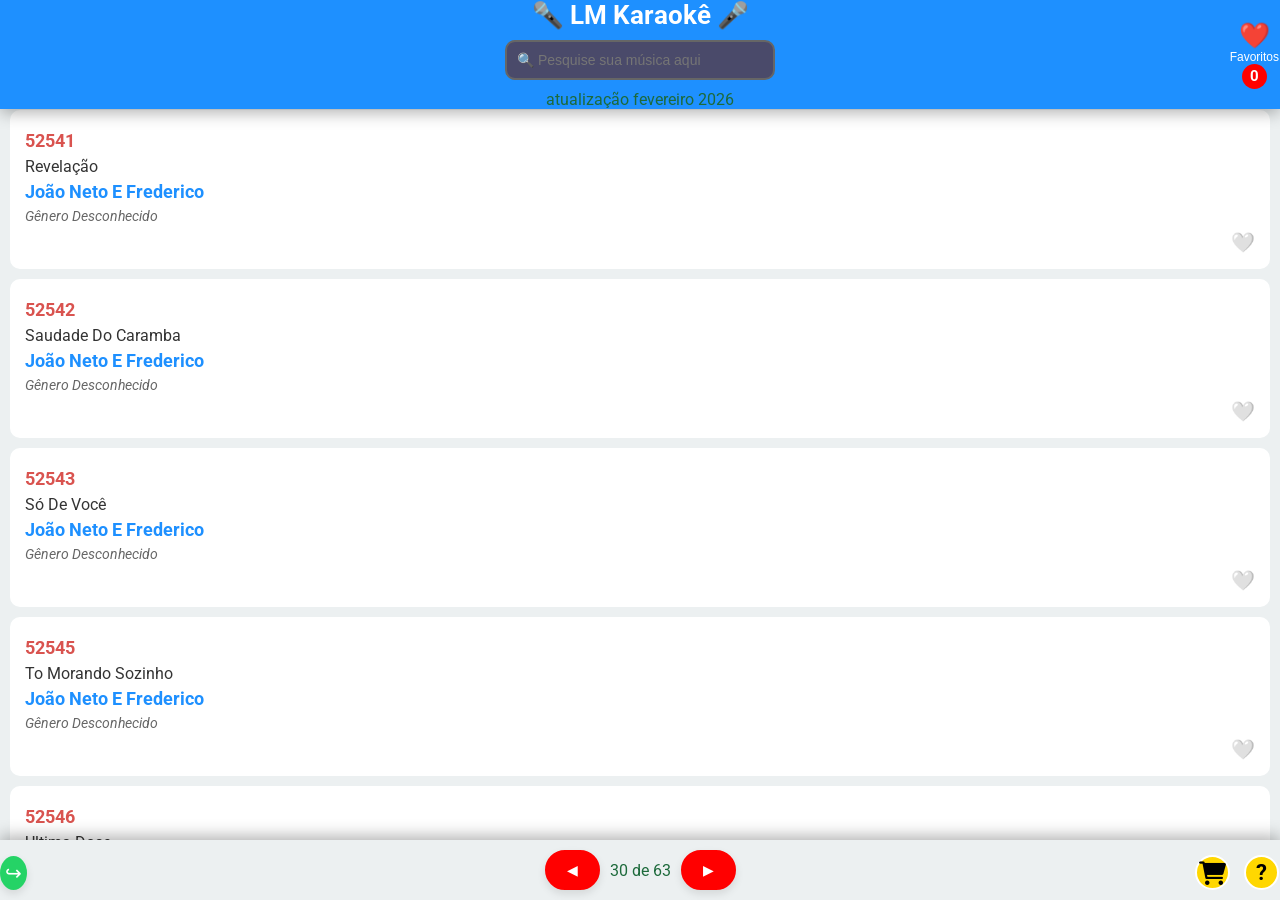
==== index.html @ 736dfe6b "Atualizando index.html" ====
<!DOCTYPE html>
<html lang="pt-BR">
<head>
    <meta charset="UTF-8">
    <meta name="viewport" content="width=device-width, initial-scale=1.0, maximum-scale=1.0, user-scalable=no">
    <meta property="og:title" content="Catálogo LM Karaokê">
    <meta property="og:description" content="Explore nosso catálogo completo de músicas para karaokê e divirta-se cantando!">
    <meta property="og:image" content="https://i.postimg.cc/RFkVsz7M/icon-192x192.png">
    <meta property="og:url" content="https://ecdiversoes.github.io/catalogo_lm/">
    <title>Catálogo LM Karaokê</title>
    <meta name="theme-color" content="#1E90FF">
    <link rel="manifest" href="manifest.json">
    <link rel="stylesheet" href="https://cdnjs.cloudflare.com/ajax/libs/font-awesome/6.0.0/css/all.min.css">
    <link rel="apple-touch-icon" href="icon-192x192.png">
    <link rel="apple-touch-icon" href="icon-310x310.png">
    <link rel="icon" href="./favicon.ico" type="image/x-icon">
    <link rel="stylesheet" href="styles.css">
    <link href="https://fonts.googleapis.com/css2?family=Roboto:wght@400;500;700&display=swap" rel="stylesheet">
    <link rel="stylesheet" href="https://cdnjs.cloudflare.com/ajax/libs/font-awesome/6.0.0-beta3/css/all.min.css">
</head>
<body>

    <button class="share-button" onclick="compartilharWhatsApp()">
        &#x21AA;
        <span class="fallback-text"></span>
    </button>
    <div class="cabecalho-fixo">
        <h1>
            <span style="display: inline-block; transform: scaleX(-1);">🎤</span> 
            LM Karaokê	
            <span style="display: inline-block; transform: scaleX(1);">🎤</span>  
        </h1>
        <input type="search" id="pesquisa" placeholder="🔍 Pesquise sua música aqui">
        <!-- Frase adicionada aqui -->
        <div class="atualizacao-info">atualização fevereiro 2026</div>
        <div id="resultado-pesquisa" class="resultado-pesquisa"></div>
        <div id="aviso"></div>
        <a href="favoritos.html" class="favoritos-link">
            <span class="heart">❤️</span>
            <span class="text">Favoritos</span>
            <span class="counter">0</span>
        </a>
        <a href="vendas.html" class="vendas-button">
            <i class="fas fa-shopping-cart"></i>
        </a>
        <a href="nova_tela.html" class="help-button">?</a>
        <div class="controles-paginacao">
            <button id="anterior">&#9664;</button>
            <span id="info-paginacao"> 1 de 1</span>
            <button id="proximo">&#9654;</button>
        </div>
    </div>
    <div class="conteudo-rolavel">
        <div id="catalogo" class="lista-simples"></div>
    </div>
    <script src="script.js"></script>
</body>
</html>
---- styles.css ----
/* Reset básico */
* {
    margin: 0;
    padding: 0;
    box-sizing: border-box;
}

body {
    font-family: 'Roboto', sans-serif;
    background-color: #ECF0F1;
    color: #1D6A3B;
    overflow-x: hidden;
}

/* Cabeçalho Fixo */
.cabecalho-fixo-favoritos {
    position: fixed;
    top: 0;
    left: 0;
    width: 100%;
    background-color: #1E90FF;
    z-index: 1500;
    padding: 0px;
    box-shadow: 0 4px 15px rgba(0, 0, 0, 0.3);
    text-align: center;
}

/* Área Rolável de Músicas pagina favoritos */
.conteudo-rolavel-favoritos {
    position: fixed;
    top: 30px;
    bottom: 0px;
    left: 0;
    right: 0;
    width: 100%;
    margin: 0;
    overflow-y: auto;
    padding: 10px;
}

/* Cabeçalho Fixo */
.cabecalho-fixo {
    position: fixed;
    top: 0;
    left: 0;
    width: 100%;
    background-color: #1E90FF;
    z-index: 1000;
    padding: 0px;
    box-shadow: 0 4px 15px rgba(0, 0, 0, 0.3);
    text-align: center;
}

h1 {
    color: #FFFFFF;
    font-size: 1.6rem;
    margin-bottom: 10px;
}

/* Campo de pesquisa */
#pesquisa {
    width: 90%;
    max-width: 270px;
    padding: 10px;
    font-size: 14px;
    border: 2px solid #666;
    border-radius: 10px;
    background-color: #4a4a6a;
    color: #FFFFFF;
    margin-bottom: 10px;
    transition: all 0.3s ease;
}

#pesquisa:focus {
    border-color: black;
    box-shadow: 0 0 10px rgba(255, 111, 97, 0.8);
    outline: none;
}

/* Estilo para o resultado da pesquisa */
.resultado-pesquisa {
    font-size: 14px;
    color: #FFFFFF;
    margin-top: 5px;
    text-align: center;
    display: none; /* Inicialmente oculto */
}

/* Área Rolável de Músicas */
.conteudo-rolavel {
    position: fixed;
    top: 100px;
    bottom: 0px;
    left: 0;
    right: 0;
    width: 100%;
    margin: 0;
    overflow-y: auto;
    padding: 0px;
}

/* Barra de rolagem personalizada */
.conteudo-rolavel::-webkit-scrollbar {
    width: 8px;
}

.conteudo-rolavel::-webkit-scrollbar-thumb {
    background-color: #1E90FF;
    border-radius: 10px;
}

/* Lista */
.lista-simples {
    display: flex;
    flex-direction: column;
    gap: 10px;
    padding: 10px;
    width: 100%;
    margin: 0;
}

/* Lista   /*  separação das musicas  */
.lista-simples-favoritos {
    display: flex;
    flex-direction: column;
    gap: 10px;
    padding: 10px;
    width: 100%;
    margin: 0;
}

/* Estilo para os itens da lista */
.item-lista {
    display: flex;
    flex-direction: column;
    justify-content: flex-start; /* Alinha o conteúdo verticalmente */
    padding: 15px;
    background-color: #FFFFFF;
    border-radius: 10px;
    transition: transform 0.2s ease-in-out, box-shadow 0.2s ease-in-out;
    cursor: pointer;
    min-height: 80px;
    overflow: hidden;
    text-overflow: ellipsis;
    text-align: left; /* Alinha o conteúdo à esquerda */
}

/* Alinhamento dos números, cantores e músicas à esquerda */
.numero, .cantor, .musica, .genero {
    display: block; /* Garante que ocupem o espaço da linha */
    text-align: left; /* Alinha o texto à esquerda */
    margin: 6px 0; /* Espaçamento entre as linhas */
}

.numero {
    color: #d9534f;
    font-weight: bold;
    font-size: 1.1rem;
}

.cantor {
    color: #1E90FF;
    font-weight: bold;
    font-size: 1.1rem;
}

.musica {
    color: #333333;
    font-size: 1rem;
    text-align: left; /* Garante que a música fique alinhada à esquerda */
}

.genero {
    color: #666;
    font-size: 0.9rem;
    font-style: italic;
    margin-top: 6px;
}

/* Controles de Paginação Fixos */
.controles-paginacao {
    position: fixed;
    bottom: 0px;
    left: 0;
    width: 100%;
    display: flex;
    justify-content: center;
    gap: 10px;
    padding: 10px;
    background-color: #ECF0F1;
    box-shadow: 0 -4px 15px rgba(0, 0, 0, 0.3);
    z-index: 999;
}

.controles-paginacao button {
    padding: 10px 20px;
    border: 2px solid #FF0000;
    border-radius: 25px;
    background-color: #FF0000;
    color: #FFFFFF;
    cursor: pointer;
    transition: all 0.3s ease;
    font-size: 14px;
    box-shadow: 0 4px 8px rgba(0, 0, 0, 0.1);
}

.controles-paginacao button:disabled {
    border-color: #FF0000;
    color: #FF0000;
    cursor: not-allowed;
}

.controles-paginacao button:hover:not(:disabled) {
    background-color: #D70000;
    color: white;
    transform: scale(1.05);
    box-shadow: 0 6px 12px rgba(0, 0, 0, 0.2);
}

/* Ajustes para telas muito pequenas */
@media (max-width: 480px) {
    h1 {
        font-size: 1.5rem;
    }

    .conteudo-rolavel {
        top: 110px;
        bottom: 90px;
    }

    .lista-simples {
        grid-template-columns: repeat(auto-fit, minmax(120px, 1fr));
    }

    .item-lista {
        padding: 10px;
    }

    .controles-paginacao {
        bottom: 50px;
        padding: 8px;
    }

    .controles-paginacao button {
        padding: 8px 16px;
        font-size: 12px;
    }
}

/* Botão de Ajuda dentro da área de controles de paginação */
.controles-paginacao {
    position: fixed;
    bottom: 0px;
    left: 0;
    width: 100%;
    display: flex;
    justify-content: center;
    gap: 10px;
    padding: 10px;
    background-color: #ECF0F1;
    box-shadow: 0 -4px 15px rgba(0, 0, 0, 0.3);
    z-index: 999;
    align-items: center; /* Alinha os elementos centralizados */
}

/* Botão de Ajuda */
.help-button {
    position: fixed; /* Mantém o botão fixo na tela */
    right: 1px; /* Distância da borda esquerda */
    bottom: 10px; /* Distância da parte inferior */
    width: 35px;
    height: 35px;
    background-color: #FFD700; /* Azul chamativo */
    border: 2px solid white;
    border-radius: 50%;
    color: black;
    font-size: 22px;
    font-weight: bold;
    display: flex;
    justify-content: center;
    align-items: center;
    cursor: pointer;
    z-index: 1001; /* Mantém acima dos outros elementos */
    text-decoration: none;
    transition: 0.3s ease-in-out;
}

.help-button:hover {
    background-color: #0077CC; /* Azul mais escuro ao passar o mouse */
    transform: scale(1.1);
}

/* Botão de Vendas Fixo */
.vendas-button {
    position: fixed; /* Mantém o botão fixo na tela */
    right: 50px; /* Distância da borda direita */
    bottom: 10px; /* Distância da parte inferior */
    width: 35px; /* Tamanho do botão */
    height: 35px;
    background-color: #FFD700; /* Amarelo dourado */
    border: 2px solid white;
    border-radius: 50%; /* Botão redondo */
    color: black;
    font-size: 22px;
    font-weight: bold;
    display: flex;
    justify-content: center;
    align-items: center;
    cursor: pointer;
    z-index: 1001; /* Mantém acima dos outros elementos */
    text-decoration: none;
    transition: 0.3s ease-in-out;
}

/* Efeito hover */
.vendas-button:hover {
    background-color: #0077CC; /* Azul mais escuro ao passar o mouse */
    transform: scale(1.1); /* Aumenta o botão levemente */
}

/* Ícone dentro do botão */
.vendas-button i {
    font-size: 24px; /* Tamanho do ícone */
}

/* Botão de Voltar */
.back-button {
    position: fixed;
    bottom: 10px;
    left: 10px;
    padding: 10px 20px;
    background-color: #1E90FF;
    color: white;
    border-radius: 25px;
    text-decoration: none;
    font-size: 14px;
    transition: background-color 0.3s ease;
}

.back-button:hover {
    background-color: #0077CC;
}

/* Botão de Favorito das músicas pagina favoritos */
.favorito-btn {
    background: none;
    border: none;
    cursor: pointer;
    font-size: 1.5rem;
    margin-left: auto; /* Empurra o botão para a direita */
    padding: 0;
    transition: transform 0.2s ease-in-out;
}

.favorito-btn:hover {
    transform: scale(1.1); /* Efeito de aumento ao passar o mouse */
}  

.favoritos-link {
    position: absolute;
    top: 50%;
    right: 1px; /* Distância da borda direita */
    transform: translateY(-50%);
    display: flex;
    flex-direction: column;
    align-items: center;
    text-decoration: none;
}

/* Estilo do botão coração */
.favoritos-link .heart {
    font-size: 25px; /* Tamanho do coração */
    color: red; /* Cor do coração */
}

.favoritos-link .text {
    font-size: 12px;
    color: white;
    font-family: Arial, sans-serif;
    margin-top: 0px;
}

/* Estilo do contador */
.favoritos-link .counter {
    font-size: 15px; /* Tamanho do contador */
    color: white; /* Cor do texto do contador */
    background-color: red; /* Fundo vermelho */
    border-radius: 50%; /* Formato circular */
    width: 25px; /* Largura do contador */
    height: 25px; /* Altura do contador */
    display: flex;
    align-items: center;
    justify-content: center;
    text-align: center;
    font-weight: bold; /* Negrito para destacar o número */
}

#mensagem-favoritos {
    text-align: center; /* Centraliza o texto */
    font-size: 25px; /* Tamanho da fonte */
    color: #ff0000; /* Cor do texto */
    margin-top: 20px; /* Espaçamento superior */
    font-weight: bold; /* Negrito */
    position: absolute; /* Posicionamento livre */
    top: 50%; /* Centraliza verticalmente */
    left: 50%; /* Centraliza horizontalmente */
    transform: translate(-50%, -50%); /* Ajuste fino para centralização */
    padding: 0px; /* Espaçamento interno */
    border-radius: 5px; /* Bordas arredondadas */
    width: 80%; /* Largura ajustável */
    max-width: 800px; /* Largura máxima */
    box-shadow: none; /* Remove a sombra */
    background: none; /* Remove o fundo completamente */
}

.share-button {
    position: fixed;  /* Fixa o botão na tela */
    bottom: 10px;     /* Distância do fundo da tela */
    left: 0px;       /* Distância da borda esquerda */
    background-color: #25d366; /* Cor do WhatsApp */
    color: white;     /* Cor do ícone */
    border: none;
    padding: 5px;
    border-radius: 50%;  /* Deixa o botão arredondado */
    cursor: pointer;
    font-size: 20px;    /* Tamanho do ícone */
    display: flex;
    justify-content: center;
    align-items: center;
    z-index: 9999;    /* Garante que o botão fique acima de outros elementos */
    box-shadow: 0 4px 8px rgba(0, 0, 0, 0.1);  /* Sombras para dar destaque */
    transition: transform 0.3s ease, background-color 0.3s ease;
}

.share-button:hover {
    background-color: #128C7E; /* Cor quando o mouse passa por cima */
    transform: scale(1.1);  /* Dá um efeito de aumento no botão ao passar o mouse */
}

/* Estilo para o coração ativo (favoritado) */
.coracao.favorito-ativo {
    color: #FF4500; /* Vermelho claro (cor ajustável conforme preferência) */
    font-size: 1.5rem; /* Tamanho do ícone */
}

/* Estilo para o coração inativo (não favoritado) */
.coracao.favorito-inativo {
    color: #ccc; /* Cinza claro para indicar estado inativo */
    font-size: 1.5rem; /* Tamanho do ícone */
}

/* Botão de Favorito das músicas pagina index */
.botoes-item {
    margin-left: auto; /* Isso move os botões para a direita */
    display: flex;
    align-items: center;
    gap: 10px; /* Espaçamento entre os botões, se houver mais de um */
}

.favorito-btn {
    cursor: pointer;
    font-size: 1.2em; /* Ajuste o tamanho do ícone conforme necessário */
}
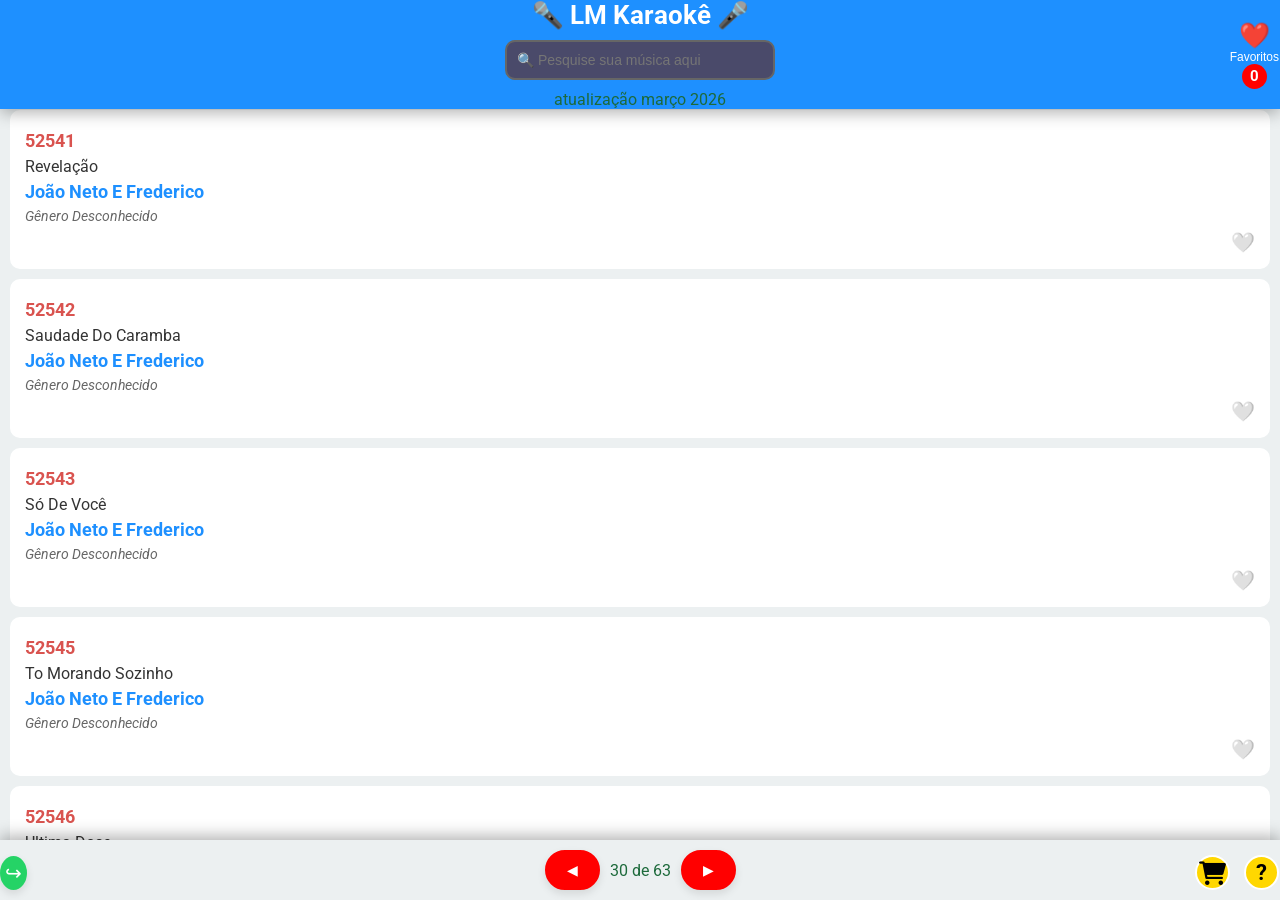
==== commit 2916d829: "Atualizando index.html" ====
--- a/index.html
+++ b/index.html
@@ -32,7 +32,7 @@
         </h1>
         <input type="search" id="pesquisa" placeholder="🔍 Pesquise sua música aqui">
         <!-- Frase adicionada aqui -->
-        <div class="atualizacao-info">atualização fevereiro 2026</div>
+        <div class="atualizacao-info">atualização março 2026</div>
         <div id="resultado-pesquisa" class="resultado-pesquisa"></div>
         <div id="aviso"></div>
         <a href="favoritos.html" class="favoritos-link">
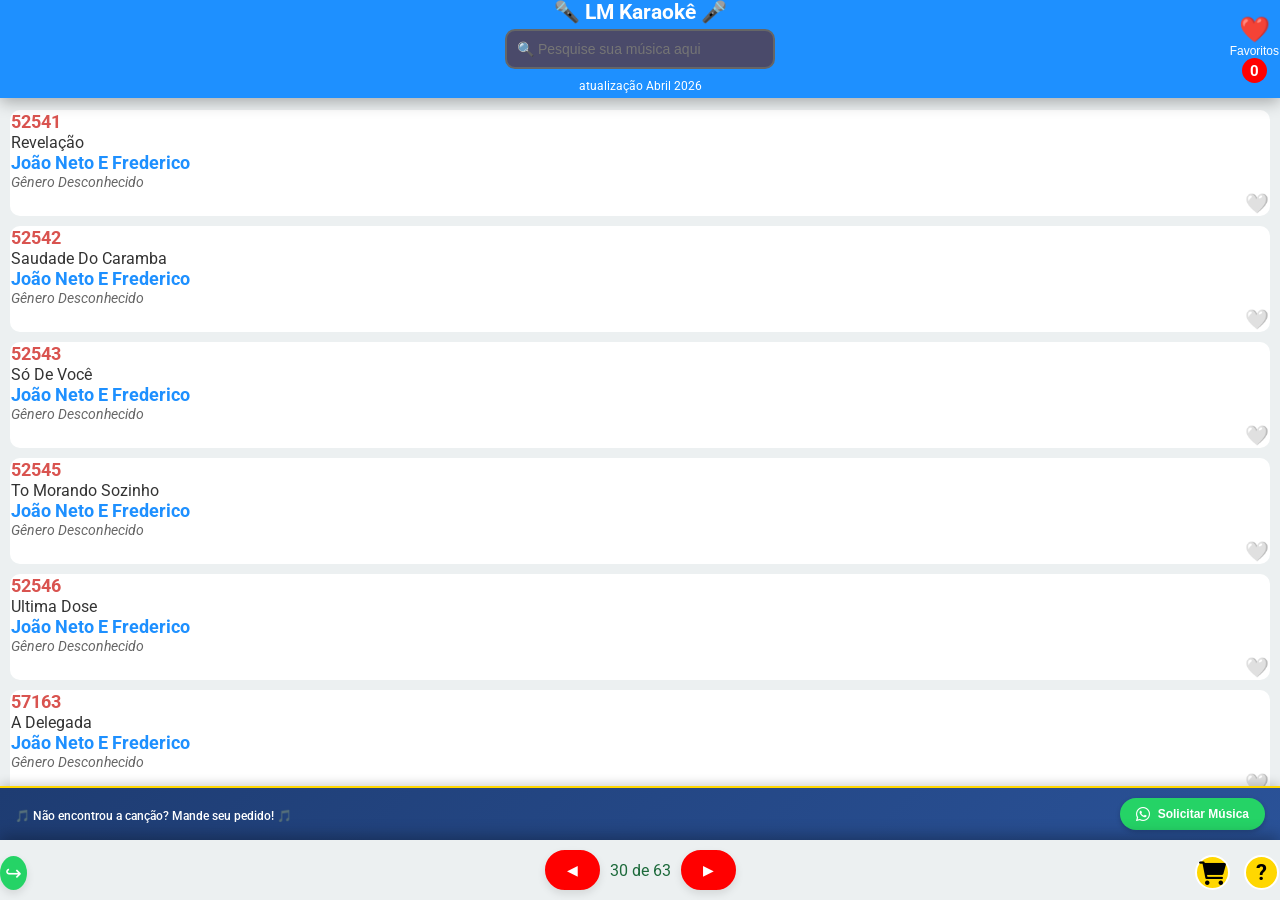
==== commit 298578b0: "Atualizando index.html" ====
--- a/index.html
+++ b/index.html
@@ -20,6 +20,15 @@
 </head>
 <body>
 
+    <div class="rodape">
+    <div class="rodape-mensagem">
+        <span>🎵 Não encontrou a canção? Mande seu pedido! 🎵</span>
+    </div>
+    <button class="botao-pedido" onclick="enviarPedidoWhatsApp()">
+        <i class="fab fa-whatsapp"></i> Solicitar Música
+    </button>
+</div>
+
     <button class="share-button" onclick="compartilharWhatsApp()">
         &#x21AA;
         <span class="fallback-text"></span>
@@ -32,7 +41,7 @@
         </h1>
         <input type="search" id="pesquisa" placeholder="🔍 Pesquise sua música aqui">
         <!-- Frase adicionada aqui -->
-        <div class="atualizacao-info">atualização março 2026</div>
+        <div class="atualizacao-info">atualização Abril 2026</div>
         <div id="resultado-pesquisa" class="resultado-pesquisa"></div>
         <div id="aviso"></div>
         <a href="favoritos.html" class="favoritos-link">
@@ -55,4 +64,4 @@
     </div>
     <script src="script.js"></script>
 </body>
-</html>+</html>
--- a/styles.css
+++ b/styles.css
@@ -53,8 +53,15 @@
 
 h1 {
     color: #FFFFFF;
-    font-size: 1.6rem;
-    margin-bottom: 10px;
+    font-size: 1.3rem;
+    margin-bottom: 5px;
+}
+
+.atualizacao-info {
+    margin-top: 0px;      /* espaço acima da frase (reduzido) */
+    margin-bottom: 5px;   /* espaço abaixo da frase */
+    font-size: 12px;      /* opcional: reduzir tamanho da fonte */
+    color: #FFFFFF;       /* mantém branco */
 }
 
 /* Campo de pesquisa */
@@ -134,12 +141,12 @@
     display: flex;
     flex-direction: column;
     justify-content: flex-start; /* Alinha o conteúdo verticalmente */
-    padding: 15px;
+    padding: 1px;
     background-color: #FFFFFF;
     border-radius: 10px;
     transition: transform 0.2s ease-in-out, box-shadow 0.2s ease-in-out;
     cursor: pointer;
-    min-height: 80px;
+    min-height: 50px;
     overflow: hidden;
     text-overflow: ellipsis;
     text-align: left; /* Alinha o conteúdo à esquerda */
@@ -149,7 +156,7 @@
 .numero, .cantor, .musica, .genero {
     display: block; /* Garante que ocupem o espaço da linha */
     text-align: left; /* Alinha o texto à esquerda */
-    margin: 6px 0; /* Espaçamento entre as linhas */
+    margin: 1px 0; /* Espaçamento entre as linhas */
 }
 
 .numero {
@@ -174,7 +181,7 @@
     color: #666;
     font-size: 0.9rem;
     font-style: italic;
-    margin-top: 6px;
+   /* margin-top: 6px; */
 }
 
 /* Controles de Paginação Fixos */
@@ -460,4 +467,82 @@
 .favorito-btn {
     cursor: pointer;
     font-size: 1.2em; /* Ajuste o tamanho do ícone conforme necessário */
-}+}
+
+
+
+
+
+
+/* Rodapé */
+.rodape {
+    position: fixed;
+    bottom: 60px;          /* acima dos botões de paginação */
+    left: 0;
+    right: 0;
+    background: linear-gradient(135deg, #1e3c72 0%, #2a5298 100%);
+    padding: 10px 15px;
+    display: flex;
+    justify-content: space-between;
+    align-items: center;
+    z-index: 998;
+    box-shadow: 0 -2px 10px rgba(0, 0, 0, 0.2);
+    border-top: 2px solid #ffd700;
+}
+
+.rodape-mensagem span {
+    color: #FFFFFF;
+    font-size: 12px;
+    font-weight: 500;
+}
+
+.botao-pedido {
+    background-color: #25d366;
+    color: white;
+    border: none;
+    padding: 8px 16px;
+    border-radius: 50px;
+    cursor: pointer;
+    font-size: 12px;
+    font-weight: bold;
+    display: flex;
+    align-items: center;
+    gap: 8px;
+    transition: all 0.3s ease;
+    box-shadow: 0 2px 5px rgba(0, 0, 0, 0.2);
+}
+
+.botao-pedido i {
+    font-size: 16px;
+}
+
+.botao-pedido:hover {
+    background-color: #128C7E;
+    transform: scale(1.05);
+}
+
+/* Ajuste para telas pequenas */
+@media (max-width: 480px) {
+    .rodape {
+        bottom: 55px;
+        padding: 6px 10px;
+    }
+    
+    .rodape-mensagem span {
+        font-size: 10px;
+    }
+    
+    .botao-pedido {
+        padding: 6px 12px;
+        font-size: 10px;
+    }
+    
+    .botao-pedido i {
+        font-size: 14px;
+    }
+}
+
+
+
+
+
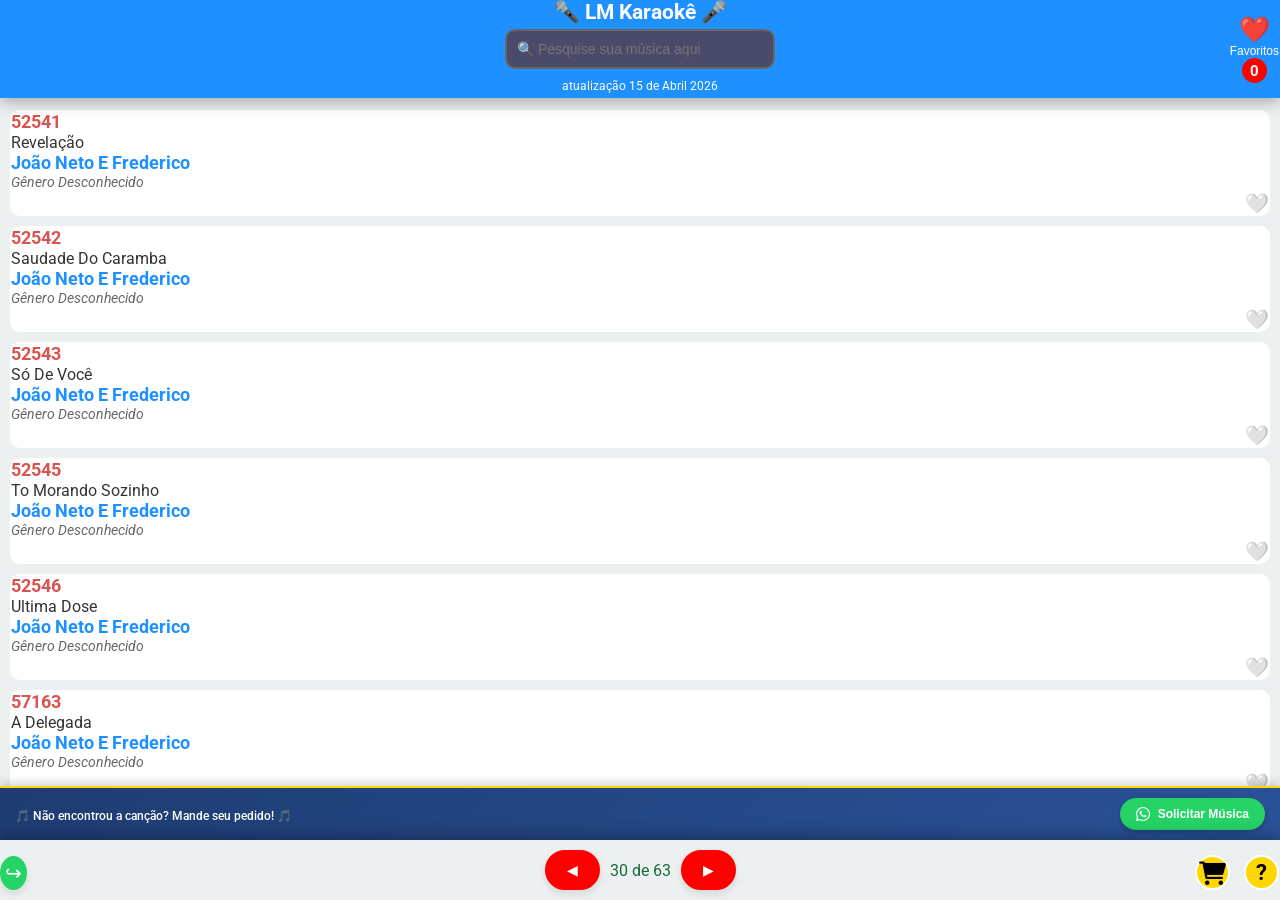
==== commit c50a198e: "Atualizando index.html" ====
--- a/index.html
+++ b/index.html
@@ -41,7 +41,7 @@
         </h1>
         <input type="search" id="pesquisa" placeholder="🔍 Pesquise sua música aqui">
         <!-- Frase adicionada aqui -->
-        <div class="atualizacao-info">atualização Abril 2026</div>
+        <div class="atualizacao-info">atualização  15 de Abril 2026</div>
         <div id="resultado-pesquisa" class="resultado-pesquisa"></div>
         <div id="aviso"></div>
         <a href="favoritos.html" class="favoritos-link">
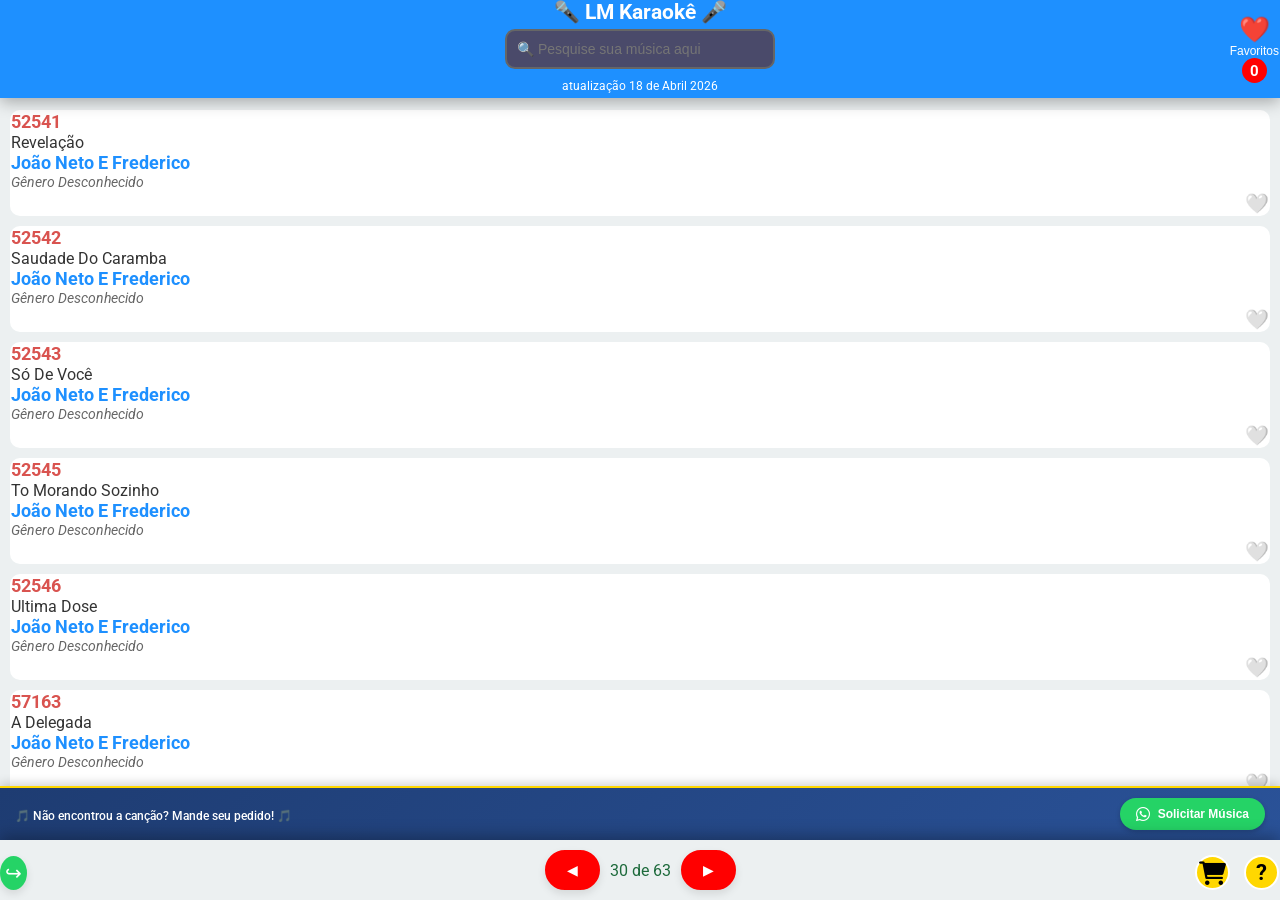
==== commit 83f18a7f: "Atualizando index.html" ====
--- a/index.html
+++ b/index.html
@@ -41,7 +41,7 @@
         </h1>
         <input type="search" id="pesquisa" placeholder="🔍 Pesquise sua música aqui">
         <!-- Frase adicionada aqui -->
-        <div class="atualizacao-info">atualização  15 de Abril 2026</div>
+        <div class="atualizacao-info">atualização  18 de Abril 2026</div>
         <div id="resultado-pesquisa" class="resultado-pesquisa"></div>
         <div id="aviso"></div>
         <a href="favoritos.html" class="favoritos-link">
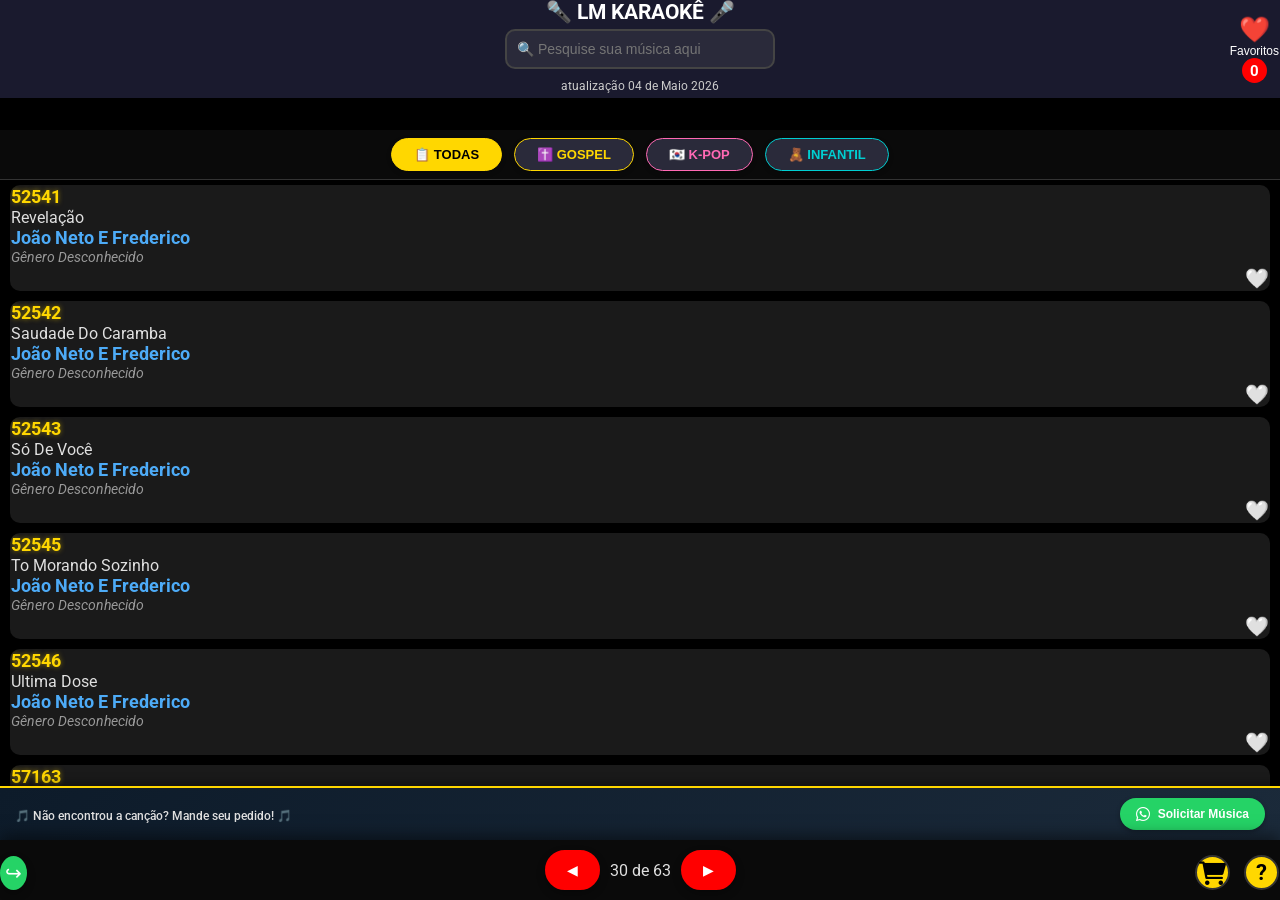
==== commit e53497ed: "Add files via upload" ====
--- a/index.html
+++ b/index.html
@@ -3,12 +3,12 @@
 <head>
     <meta charset="UTF-8">
     <meta name="viewport" content="width=device-width, initial-scale=1.0, maximum-scale=1.0, user-scalable=no">
-    <meta property="og:title" content="Catálogo LM Karaokê">
+    <meta property="og:title" content="Catálogo LM KARAOKÊ">
     <meta property="og:description" content="Explore nosso catálogo completo de músicas para karaokê e divirta-se cantando!">
-    <meta property="og:image" content="https://i.postimg.cc/RFkVsz7M/icon-192x192.png">
+    <meta property="og:image" content="https://i.postimg.cc/zGgC8L0b/IMG-20250302-212454-732.webp">
     <meta property="og:url" content="https://ecdiversoes.github.io/catalogo_lm/">
-    <title>Catálogo LM Karaokê</title>
-    <meta name="theme-color" content="#1E90FF">
+    <title>Catálogo LM KARAOKÊ</title>
+    <meta name="theme-color" content="#000000">
     <link rel="manifest" href="manifest.json">
     <link rel="stylesheet" href="https://cdnjs.cloudflare.com/ajax/libs/font-awesome/6.0.0/css/all.min.css">
     <link rel="apple-touch-icon" href="icon-192x192.png">
@@ -16,11 +16,136 @@
     <link rel="icon" href="./favicon.ico" type="image/x-icon">
     <link rel="stylesheet" href="styles.css">
     <link href="https://fonts.googleapis.com/css2?family=Roboto:wght@400;500;700&display=swap" rel="stylesheet">
-    <link rel="stylesheet" href="https://cdnjs.cloudflare.com/ajax/libs/font-awesome/6.0.0-beta3/css/all.min.css">
+    <style>
+        /* Estilos para os botões de filtro rápido - BARRA FIXA MAIS BAIXA */
+        .filtros-rapidos {
+            position: fixed;
+            top: 130px;
+            left: 0;
+            width: 100%;
+            display: flex;
+            justify-content: center;
+            gap: 12px;
+            padding: 8px 10px;
+            background-color: #0a0a0a;
+            z-index: 999;
+            border-bottom: 1px solid #333;
+            flex-wrap: wrap;
+        }
+        
+        .btn-filtro {
+            padding: 8px 22px;
+            border: none;
+            border-radius: 30px;
+            font-size: 13px;
+            font-weight: bold;
+            cursor: pointer;
+            transition: all 0.3s ease;
+            background-color: #2a2a3a;
+            color: #FFFFFF;
+            box-shadow: 0 2px 5px rgba(0, 0, 0, 0.2);
+        }
+        
+        .btn-filtro:hover {
+            transform: scale(1.05);
+        }
+        
+        .btn-filtro.todas {
+            background-color: #4dabf7;
+            color: #000000;
+        }
+        
+        .btn-filtro.todas:hover {
+            background-color: #3a8fd6;
+        }
+        
+        .btn-filtro.gospel {
+            background-color: #2a2a3a;
+            border: 1px solid #FFD700;
+            color: #FFD700;
+        }
+        
+        .btn-filtro.gospel:hover {
+            background-color: #FFD700;
+            color: #000000;
+        }
+        
+        .btn-filtro.kpop {
+            background-color: #2a2a3a;
+            border: 1px solid #FF69B4;
+            color: #FF69B4;
+        }
+        
+        .btn-filtro.kpop:hover {
+            background-color: #FF69B4;
+            color: #000000;
+        }
+        
+        /* Estilos para o botão Infantil */
+        .btn-filtro.infantil {
+            background-color: #2a2a3a;
+            border: 1px solid #00CED1;
+            color: #00CED1;
+        }
+        
+        .btn-filtro.infantil:hover {
+            background-color: #00CED1;
+            color: #000000;
+        }
+        
+        .btn-filtro.ativo {
+            background-color: #FFD700;
+            color: #000000;
+            border: 1px solid #FFD700;
+        }
+        
+        .btn-filtro.kpop.ativo {
+            background-color: #FF69B4;
+            color: #000000;
+            border: 1px solid #FF69B4;
+        }
+        
+        .btn-filtro.infantil.ativo {
+            background-color: #00CED1;
+            color: #000000;
+            border: 1px solid #00CED1;
+        }
+        
+        /* Ajuste da área rolável */
+        .conteudo-rolavel {
+            position: fixed;
+            top: 175px;
+            bottom: 60px;
+            left: 0;
+            right: 0;
+            width: 100%;
+            margin: 0;
+            overflow-y: auto;
+            padding: 0px;
+        }
+        
+        @media (max-width: 480px) {
+            .filtros-rapidos {
+                top: 115px;
+                padding: 6px 10px;
+                gap: 6px;
+            }
+            
+            .btn-filtro {
+                padding: 5px 14px;
+                font-size: 11px;
+            }
+            
+            .conteudo-rolavel {
+                top: 158px;
+                bottom: 55px;
+            }
+        }
+    </style>
 </head>
 <body>
 
-    <div class="rodape">
+<div class="rodape">
     <div class="rodape-mensagem">
         <span>🎵 Não encontrou a canção? Mande seu pedido! 🎵</span>
     </div>
@@ -29,39 +154,241 @@
     </button>
 </div>
 
-    <button class="share-button" onclick="compartilharWhatsApp()">
-        &#x21AA;
-        <span class="fallback-text"></span>
-    </button>
-    <div class="cabecalho-fixo">
-        <h1>
-            <span style="display: inline-block; transform: scaleX(-1);">🎤</span> 
-            LM Karaokê	
-            <span style="display: inline-block; transform: scaleX(1);">🎤</span>  
-        </h1>
-        <input type="search" id="pesquisa" placeholder="🔍 Pesquise sua música aqui">
-        <!-- Frase adicionada aqui -->
-        <div class="atualizacao-info">atualização  18 de Abril 2026</div>
-        <div id="resultado-pesquisa" class="resultado-pesquisa"></div>
-        <div id="aviso"></div>
-        <a href="favoritos.html" class="favoritos-link">
-            <span class="heart">❤️</span>
-            <span class="text">Favoritos</span>
-            <span class="counter">0</span>
-        </a>
-        <a href="vendas.html" class="vendas-button">
-            <i class="fas fa-shopping-cart"></i>
-        </a>
-        <a href="nova_tela.html" class="help-button">?</a>
-        <div class="controles-paginacao">
-            <button id="anterior">&#9664;</button>
-            <span id="info-paginacao"> 1 de 1</span>
-            <button id="proximo">&#9654;</button>
-        </div>
+<button class="share-button" onclick="compartilharWhatsApp()">
+    &#x21AA;
+    <span class="fallback-text"></span>
+</button>
+
+<div class="cabecalho-fixo">
+    <h1>
+        <span style="display: inline-block; transform: scaleX(-1);">🎤</span> 
+        LM KARAOKÊ	
+        <span style="display: inline-block; transform: scaleX(1);">🎤</span>  
+    </h1>
+    <input type="search" id="pesquisa" placeholder="🔍 Pesquise sua música aqui">
+    <div class="atualizacao-info">atualização  04 de Maio 2026</div>
+    <div id="resultado-pesquisa" class="resultado-pesquisa"></div>
+    <div id="aviso"></div>
+    <a href="favoritos.html" class="favoritos-link">
+        <span class="heart">❤️</span>
+        <span class="text">Favoritos</span>
+        <span class="counter">0</span>
+    </a>
+    <a href="vendas.html" class="vendas-button">
+        <i class="fas fa-shopping-cart"></i>
+    </a>
+    <a href="nova_tela.html" class="help-button">?</a>
+    <div class="controles-paginacao">
+        <button id="anterior">&#9664;</button>
+        <span id="info-paginacao"> 1 de 1</span>
+        <button id="proximo">&#9654;</button>
     </div>
-    <div class="conteudo-rolavel">
-        <div id="catalogo" class="lista-simples"></div>
-    </div>
-    <script src="script.js"></script>
+</div>
+
+<!-- BARRA FIXA DOS BOTÕES DE FILTRO -->
+<div class="filtros-rapidos">
+    <button id="btn-todas" class="btn-filtro todas ativo">📋 TODAS</button>
+    <button id="btn-gospel" class="btn-filtro gospel">✝️ GOSPEL</button>
+    <button id="btn-kpop" class="btn-filtro kpop">🇰🇷 K-POP</button>
+    <button id="btn-infantil" class="btn-filtro infantil">🧸 INFANTIL</button>
+</div>
+
+<div class="conteudo-rolavel">
+    <div id="catalogo" class="lista-simples"></div>
+</div>
+
+<script src="script.js"></script>
+
+<script>
+    // Funções para os botões de filtro rápido
+    const btnTodas = document.getElementById('btn-todas');
+    const btnGospel = document.getElementById('btn-gospel');
+    const btnKpop = document.getElementById('btn-kpop');
+    const btnInfantil = document.getElementById('btn-infantil');
+    const pesquisaInput = document.getElementById('pesquisa');
+    
+    function filtrarPorGenero(genero) {
+        // Limpa a pesquisa
+        if (pesquisaInput) {
+            pesquisaInput.value = '';
+            sessionStorage.removeItem('termoPesquisaIndex');
+        }
+        
+        // Dispara o filtro no script principal
+        if (typeof window.filtrarPorGeneroExterno === 'function') {
+            window.filtrarPorGeneroExterno(genero);
+        } else {
+            const event = new CustomEvent('filtroGenero', { detail: { genero: genero } });
+            window.dispatchEvent(event);
+        }
+        
+        // Atualiza estilo dos botões
+        if (genero === 'todas') {
+            btnTodas.classList.add('ativo');
+            btnGospel.classList.remove('ativo');
+            btnKpop.classList.remove('ativo');
+            btnInfantil.classList.remove('ativo');
+        } else if (genero === 'gospel') {
+            btnGospel.classList.add('ativo');
+            btnTodas.classList.remove('ativo');
+            btnKpop.classList.remove('ativo');
+            btnInfantil.classList.remove('ativo');
+        } else if (genero === 'kpop') {
+            btnKpop.classList.add('ativo');
+            btnTodas.classList.remove('ativo');
+            btnGospel.classList.remove('ativo');
+            btnInfantil.classList.remove('ativo');
+        } else if (genero === 'infantil') {
+            btnInfantil.classList.add('ativo');
+            btnTodas.classList.remove('ativo');
+            btnGospel.classList.remove('ativo');
+            btnKpop.classList.remove('ativo');
+        }
+    }
+    
+    if (btnTodas) {
+        btnTodas.addEventListener('click', () => filtrarPorGenero('todas'));
+    }
+    
+    if (btnGospel) {
+        btnGospel.addEventListener('click', () => filtrarPorGenero('gospel'));
+    }
+    
+    if (btnKpop) {
+        btnKpop.addEventListener('click', () => filtrarPorGenero('kpop'));
+    }
+    
+    if (btnInfantil) {
+        btnInfantil.addEventListener('click', () => filtrarPorGenero('infantil'));
+    }
+
+    // ============================================
+    // SERVICE WORKER - MÉTODO 2 (VERIFICAÇÃO DIRETA)
+    // ============================================
+
+    let redirecionamentoRealizado = false;
+    const VERSAO_ATUAL = 'karaoke-cache-1.6'; // MANTENHA IGUAL AO SERVICE-WORKER.JS
+
+    // Função para verificar versão no service-worker.js
+    async function verificarVersaoServidor() {
+        if (redirecionamentoRealizado) return false;
+        
+        try {
+            // Busca o service-worker.js com timestamp para evitar cache
+            const response = await fetch('./service-worker.js?t=' + Date.now());
+            const swContent = await response.text();
+            
+            // Extrai a versão do arquivo
+            const versaoMatch = swContent.match(/CACHE_NAME\s*=\s*['"]([^'"]+)['"]/);
+            
+            if (versaoMatch && versaoMatch[1]) {
+                const versaoServidor = versaoMatch[1];
+                console.log('[VERIFICAÇÃO] Versão no servidor:', versaoServidor);
+                console.log('[VERIFICAÇÃO] Versão atual na página:', VERSAO_ATUAL);
+                
+                // Se as versões são diferentes, redireciona
+                if (versaoServidor !== VERSAO_ATUAL) {
+                    console.log('[VERIFICAÇÃO] ✅ VERSÃO DIFERENTE DETECTADA! Redirecionando...');
+                    redirecionamentoRealizado = true;
+                    
+                    // Extrai também data e novas músicas do SW
+                    const dataMatch = swContent.match(/DATA_ATUALIZACAO\s*=\s*['"]([^'"]+)['"]/);
+                    const novasMatch = swContent.match(/NOVAS_CANCOES\s*=\s*['"]([^'"]+)['"]/);
+                    
+                    const dataAtualizacao = dataMatch ? dataMatch[1] : '04 de Maio 2026';
+                    const novasCancoes = novasMatch ? novasMatch[1] : '+500';
+                    
+                    // Salva a nova versão no localStorage
+                    localStorage.setItem('ultimaVersao', versaoServidor);
+                    
+                    // Redireciona para página de atualização
+                    window.location.href = `./atualizacao.html?novas=${encodeURIComponent(novasCancoes)}&data=${encodeURIComponent(dataAtualizacao)}`;
+                    return true;
+                }
+            } else {
+                console.log('[VERIFICAÇÃO] Não foi possível encontrar a versão no service-worker.js');
+            }
+        } catch (error) {
+            console.log('[VERIFICAÇÃO] Erro ao buscar service-worker.js:', error);
+        }
+        return false;
+    }
+
+    // Registra o Service Worker
+    if ('serviceWorker' in navigator) {
+        // Registra com timestamp para evitar cache
+        navigator.serviceWorker.register('./service-worker.js?v=' + Date.now())
+            .then(registration => {
+                console.log('[SW] Service Worker registrado com sucesso');
+                
+                // Verifica se já existe um worker esperando
+                if (registration.waiting && !redirecionamentoRealizado) {
+                    console.log('[SW] Worker esperando encontrado');
+                    redirecionamentoRealizado = true;
+                    window.location.href = './atualizacao.html?novas=+500&data=04%20de%20Maio%202026';
+                }
+                
+                // Detecta quando uma nova versão é encontrada
+                registration.addEventListener('updatefound', () => {
+                    const newWorker = registration.installing;
+                    console.log('[SW] Nova versão do Service Worker encontrada!');
+                    
+                    newWorker.addEventListener('statechange', () => {
+                        if (newWorker.state === 'installed' && navigator.serviceWorker.controller && !redirecionamentoRealizado) {
+                            console.log('[SW] Nova versão instalada e pronta!');
+                            redirecionamentoRealizado = true;
+                            window.location.href = './atualizacao.html?novas=+500&data=04%20de%20Maio%202026';
+                        }
+                    });
+                });
+            })
+            .catch(error => {
+                console.log('[SW] Erro ao registrar Service Worker:', error);
+            });
+        
+        // Escuta mensagens do Service Worker
+        navigator.serviceWorker.addEventListener('message', (event) => {
+            console.log('[SW] Mensagem recebida do Service Worker:', event.data);
+            
+            if (event.data && event.data.type === 'FORCE_REDIRECT' && !redirecionamentoRealizado) {
+                console.log('[SW] FORCE_REDIRECT recebido');
+                redirecionamentoRealizado = true;
+                window.location.href = `./atualizacao.html?novas=${event.data.data.novasCancoes}&data=${encodeURIComponent(event.data.data.dataAtualizacao)}`;
+            }
+        });
+    } else {
+        console.log('[SW] Service Worker não é suportado neste navegador');
+    }
+    
+    // ============================================
+    // VERIFICAÇÃO PERIÓDICA ATIVA
+    // ============================================
+    
+    // Verifica a cada 15 segundos (mais frequente)
+    setInterval(() => {
+        verificarVersaoServidor();
+    }, 15000);
+    
+    // Verifica quando a página ganha foco
+    window.addEventListener('focus', () => {
+        console.log('[VERIFICAÇÃO] Página focada, verificando versão...');
+        verificarVersaoServidor();
+    });
+    
+    // Verificação inicial após 2 segundos
+    setTimeout(() => {
+        verificarVersaoServidor();
+    }, 2000);
+    
+    // Verificação após 500ms (mais rápida)
+    setTimeout(() => {
+        verificarVersaoServidor();
+    }, 500);
+    
+    // Exibe a versão atual no console para debug
+    console.log('[INICIADO] Versão atual do catálogo:', VERSAO_ATUAL);
+    console.log('[INICIADO] Sistema de atualização automática ativo (verificação a cada 15 segundos)');
+</script>
+
 </body>
 </html>
--- a/styles.css
+++ b/styles.css
@@ -7,8 +7,8 @@
 
 body {
     font-family: 'Roboto', sans-serif;
-    background-color: #ECF0F1;
-    color: #1D6A3B;
+    background-color: #000000;
+    color: #E0E0E0;
     overflow-x: hidden;
 }
 
@@ -18,10 +18,10 @@
     top: 0;
     left: 0;
     width: 100%;
-    background-color: #1E90FF;
+    background-color: #1a1a2e;
     z-index: 1500;
     padding: 0px;
-    box-shadow: 0 4px 15px rgba(0, 0, 0, 0.3);
+    box-shadow: 0 4px 15px rgba(0, 0, 0, 0.5);
     text-align: center;
 }
 
@@ -44,10 +44,10 @@
     top: 0;
     left: 0;
     width: 100%;
-    background-color: #1E90FF;
+    background-color: #1a1a2e;
     z-index: 1000;
     padding: 0px;
-    box-shadow: 0 4px 15px rgba(0, 0, 0, 0.3);
+    box-shadow: 0 4px 15px rgba(0, 0, 0, 0.5);
     text-align: center;
 }
 
@@ -58,10 +58,10 @@
 }
 
 .atualizacao-info {
-    margin-top: 0px;      /* espaço acima da frase (reduzido) */
-    margin-bottom: 5px;   /* espaço abaixo da frase */
-    font-size: 12px;      /* opcional: reduzir tamanho da fonte */
-    color: #FFFFFF;       /* mantém branco */
+    margin-top: 0px;
+    margin-bottom: 5px;
+    font-size: 12px;
+    color: #CCCCCC;
 }
 
 /* Campo de pesquisa */
@@ -70,27 +70,27 @@
     max-width: 270px;
     padding: 10px;
     font-size: 14px;
-    border: 2px solid #666;
+    border: 2px solid #444;
     border-radius: 10px;
-    background-color: #4a4a6a;
+    background-color: #2a2a3a;
     color: #FFFFFF;
     margin-bottom: 10px;
     transition: all 0.3s ease;
 }
 
 #pesquisa:focus {
-    border-color: black;
-    box-shadow: 0 0 10px rgba(255, 111, 97, 0.8);
+    border-color: #666;
+    box-shadow: 0 0 10px rgba(100, 100, 100, 0.8);
     outline: none;
 }
 
 /* Estilo para o resultado da pesquisa */
 .resultado-pesquisa {
-    font-size: 14px;
-    color: #FFFFFF;
+    font-size: 16px;
+    color: #CCCCCC;
     margin-top: 5px;
     text-align: center;
-    display: none; /* Inicialmente oculto */
+    display: none;
 }
 
 /* Área Rolável de Músicas */
@@ -112,7 +112,7 @@
 }
 
 .conteudo-rolavel::-webkit-scrollbar-thumb {
-    background-color: #1E90FF;
+    background-color: #1a1a2e;
     border-radius: 10px;
 }
 
@@ -142,7 +142,7 @@
     flex-direction: column;
     justify-content: flex-start; /* Alinha o conteúdo verticalmente */
     padding: 1px;
-    background-color: #FFFFFF;
+    background-color: #1a1a1a;
     border-radius: 10px;
     transition: transform 0.2s ease-in-out, box-shadow 0.2s ease-in-out;
     cursor: pointer;
@@ -160,25 +160,26 @@
 }
 
 .numero {
-    color: #d9534f;
+    color: #FFD700;
     font-weight: bold;
     font-size: 1.1rem;
+    text-shadow: 0 0 5px rgba(255, 215, 0, 0.5);
 }
 
 .cantor {
-    color: #1E90FF;
+    color: #4dabf7;
     font-weight: bold;
     font-size: 1.1rem;
 }
 
 .musica {
-    color: #333333;
+    color: #E0E0E0;
     font-size: 1rem;
     text-align: left; /* Garante que a música fique alinhada à esquerda */
 }
 
 .genero {
-    color: #666;
+    color: #999;
     font-size: 0.9rem;
     font-style: italic;
    /* margin-top: 6px; */
@@ -194,8 +195,8 @@
     justify-content: center;
     gap: 10px;
     padding: 10px;
-    background-color: #ECF0F1;
-    box-shadow: 0 -4px 15px rgba(0, 0, 0, 0.3);
+    background-color: #0a0a0a;
+    box-shadow: 0 -4px 15px rgba(0, 0, 0, 0.5);
     z-index: 999;
 }
 
@@ -208,12 +209,12 @@
     cursor: pointer;
     transition: all 0.3s ease;
     font-size: 14px;
-    box-shadow: 0 4px 8px rgba(0, 0, 0, 0.1);
+    box-shadow: 0 4px 8px rgba(0, 0, 0, 0.3);
 }
 
 .controles-paginacao button:disabled {
-    border-color: #FF0000;
-    color: #FF0000;
+    border-color: #660000;
+    color: #660000;
     cursor: not-allowed;
 }
 
@@ -221,7 +222,7 @@
     background-color: #D70000;
     color: white;
     transform: scale(1.05);
-    box-shadow: 0 6px 12px rgba(0, 0, 0, 0.2);
+    box-shadow: 0 6px 12px rgba(0, 0, 0, 0.4);
 }
 
 /* Ajustes para telas muito pequenas */
@@ -264,8 +265,8 @@
     justify-content: center;
     gap: 10px;
     padding: 10px;
-    background-color: #ECF0F1;
-    box-shadow: 0 -4px 15px rgba(0, 0, 0, 0.3);
+    background-color: #0a0a0a;
+    box-shadow: 0 -4px 15px rgba(0, 0, 0, 0.5);
     z-index: 999;
     align-items: center; /* Alinha os elementos centralizados */
 }
@@ -277,8 +278,8 @@
     bottom: 10px; /* Distância da parte inferior */
     width: 35px;
     height: 35px;
-    background-color: #FFD700; /* Azul chamativo */
-    border: 2px solid white;
+    background-color: #FFD700;
+    border: 2px solid #333;
     border-radius: 50%;
     color: black;
     font-size: 22px;
@@ -287,26 +288,26 @@
     justify-content: center;
     align-items: center;
     cursor: pointer;
-    z-index: 1001; /* Mantém acima dos outros elementos */
+    z-index: 1001;
     text-decoration: none;
     transition: 0.3s ease-in-out;
 }
 
 .help-button:hover {
-    background-color: #0077CC; /* Azul mais escuro ao passar o mouse */
+    background-color: #FFC107;
     transform: scale(1.1);
 }
 
 /* Botão de Vendas Fixo */
 .vendas-button {
-    position: fixed; /* Mantém o botão fixo na tela */
-    right: 50px; /* Distância da borda direita */
-    bottom: 10px; /* Distância da parte inferior */
-    width: 35px; /* Tamanho do botão */
+    position: fixed;
+    right: 50px;
+    bottom: 10px;
+    width: 35px;
     height: 35px;
-    background-color: #FFD700; /* Amarelo dourado */
-    border: 2px solid white;
-    border-radius: 50%; /* Botão redondo */
+    background-color: #FFD700;
+    border: 2px solid #333;
+    border-radius: 50%;
     color: black;
     font-size: 22px;
     font-weight: bold;
@@ -314,20 +315,18 @@
     justify-content: center;
     align-items: center;
     cursor: pointer;
-    z-index: 1001; /* Mantém acima dos outros elementos */
+    z-index: 1001;
     text-decoration: none;
     transition: 0.3s ease-in-out;
 }
 
-/* Efeito hover */
 .vendas-button:hover {
-    background-color: #0077CC; /* Azul mais escuro ao passar o mouse */
-    transform: scale(1.1); /* Aumenta o botão levemente */
-}
-
-/* Ícone dentro do botão */
+    background-color: #FFC107;
+    transform: scale(1.1);
+}
+
 .vendas-button i {
-    font-size: 24px; /* Tamanho do ícone */
+    font-size: 24px;
 }
 
 /* Botão de Voltar */
@@ -336,7 +335,7 @@
     bottom: 10px;
     left: 10px;
     padding: 10px 20px;
-    background-color: #1E90FF;
+    background-color: #1a1a2e;
     color: white;
     border-radius: 25px;
     text-decoration: none;
@@ -345,7 +344,7 @@
 }
 
 .back-button:hover {
-    background-color: #0077CC;
+    background-color: #2a2a4e;
 }
 
 /* Botão de Favorito das músicas pagina favoritos */
@@ -354,19 +353,19 @@
     border: none;
     cursor: pointer;
     font-size: 1.5rem;
-    margin-left: auto; /* Empurra o botão para a direita */
+    margin-left: auto;
     padding: 0;
     transition: transform 0.2s ease-in-out;
 }
 
 .favorito-btn:hover {
-    transform: scale(1.1); /* Efeito de aumento ao passar o mouse */
+    transform: scale(1.1);
 }  
 
 .favoritos-link {
     position: absolute;
     top: 50%;
-    right: 1px; /* Distância da borda direita */
+    right: 1px;
     transform: translateY(-50%);
     display: flex;
     flex-direction: column;
@@ -374,10 +373,9 @@
     text-decoration: none;
 }
 
-/* Estilo do botão coração */
 .favoritos-link .heart {
-    font-size: 25px; /* Tamanho do coração */
-    color: red; /* Cor do coração */
+    font-size: 25px;
+    color: red;
 }
 
 .favoritos-link .text {
@@ -387,111 +385,105 @@
     margin-top: 0px;
 }
 
-/* Estilo do contador */
 .favoritos-link .counter {
-    font-size: 15px; /* Tamanho do contador */
-    color: white; /* Cor do texto do contador */
-    background-color: red; /* Fundo vermelho */
-    border-radius: 50%; /* Formato circular */
-    width: 25px; /* Largura do contador */
-    height: 25px; /* Altura do contador */
+    font-size: 15px;
+    color: white;
+    background-color: red;
+    border-radius: 50%;
+    width: 25px;
+    height: 25px;
     display: flex;
     align-items: center;
     justify-content: center;
     text-align: center;
-    font-weight: bold; /* Negrito para destacar o número */
+    font-weight: bold;
 }
 
 #mensagem-favoritos {
-    text-align: center; /* Centraliza o texto */
-    font-size: 25px; /* Tamanho da fonte */
-    color: #ff0000; /* Cor do texto */
-    margin-top: 20px; /* Espaçamento superior */
-    font-weight: bold; /* Negrito */
-    position: absolute; /* Posicionamento livre */
-    top: 50%; /* Centraliza verticalmente */
-    left: 50%; /* Centraliza horizontalmente */
-    transform: translate(-50%, -50%); /* Ajuste fino para centralização */
-    padding: 0px; /* Espaçamento interno */
-    border-radius: 5px; /* Bordas arredondadas */
-    width: 80%; /* Largura ajustável */
-    max-width: 800px; /* Largura máxima */
-    box-shadow: none; /* Remove a sombra */
-    background: none; /* Remove o fundo completamente */
+    text-align: center;
+    font-size: 25px;
+    color: #ff6666;
+    margin-top: 20px;
+    font-weight: bold;
+    position: absolute;
+    top: 50%;
+    left: 50%;
+    transform: translate(-50%, -50%);
+    padding: 0px;
+    border-radius: 5px;
+    width: 80%;
+    max-width: 800px;
+    box-shadow: none;
+    background: none;
 }
 
 .share-button {
-    position: fixed;  /* Fixa o botão na tela */
-    bottom: 10px;     /* Distância do fundo da tela */
-    left: 0px;       /* Distância da borda esquerda */
-    background-color: #25d366; /* Cor do WhatsApp */
-    color: white;     /* Cor do ícone */
+    position: fixed;
+    bottom: 10px;
+    left: 0px;
+    background-color: #25d366;
+    color: white;
     border: none;
     padding: 5px;
-    border-radius: 50%;  /* Deixa o botão arredondado */
-    cursor: pointer;
-    font-size: 20px;    /* Tamanho do ícone */
+    border-radius: 50%;
+    cursor: pointer;
+    font-size: 20px;
     display: flex;
     justify-content: center;
     align-items: center;
-    z-index: 9999;    /* Garante que o botão fique acima de outros elementos */
-    box-shadow: 0 4px 8px rgba(0, 0, 0, 0.1);  /* Sombras para dar destaque */
+    z-index: 9999;
+    box-shadow: 0 4px 8px rgba(0, 0, 0, 0.3);
     transition: transform 0.3s ease, background-color 0.3s ease;
 }
 
 .share-button:hover {
-    background-color: #128C7E; /* Cor quando o mouse passa por cima */
-    transform: scale(1.1);  /* Dá um efeito de aumento no botão ao passar o mouse */
+    background-color: #128C7E;
+    transform: scale(1.1);
 }
 
 /* Estilo para o coração ativo (favoritado) */
 .coracao.favorito-ativo {
-    color: #FF4500; /* Vermelho claro (cor ajustável conforme preferência) */
-    font-size: 1.5rem; /* Tamanho do ícone */
+    color: #FF4500;
+    font-size: 1.5rem;
 }
 
 /* Estilo para o coração inativo (não favoritado) */
 .coracao.favorito-inativo {
-    color: #ccc; /* Cinza claro para indicar estado inativo */
-    font-size: 1.5rem; /* Tamanho do ícone */
+    color: #555;
+    font-size: 1.5rem;
 }
 
 /* Botão de Favorito das músicas pagina index */
 .botoes-item {
-    margin-left: auto; /* Isso move os botões para a direita */
-    display: flex;
-    align-items: center;
-    gap: 10px; /* Espaçamento entre os botões, se houver mais de um */
+    margin-left: auto;
+    display: flex;
+    align-items: center;
+    gap: 10px;
 }
 
 .favorito-btn {
     cursor: pointer;
-    font-size: 1.2em; /* Ajuste o tamanho do ícone conforme necessário */
-}
-
-
-
-
-
+    font-size: 1.2em;
+}
 
 /* Rodapé */
 .rodape {
     position: fixed;
-    bottom: 60px;          /* acima dos botões de paginação */
+    bottom: 60px;
     left: 0;
     right: 0;
-    background: linear-gradient(135deg, #1e3c72 0%, #2a5298 100%);
+    background: linear-gradient(135deg, #0d1b2a 0%, #1b2a3a 100%);
     padding: 10px 15px;
     display: flex;
     justify-content: space-between;
     align-items: center;
     z-index: 998;
-    box-shadow: 0 -2px 10px rgba(0, 0, 0, 0.2);
+    box-shadow: 0 -2px 10px rgba(0, 0, 0, 0.4);
     border-top: 2px solid #ffd700;
 }
 
 .rodape-mensagem span {
-    color: #FFFFFF;
+    color: #E0E0E0;
     font-size: 12px;
     font-weight: 500;
 }
@@ -509,7 +501,7 @@
     align-items: center;
     gap: 8px;
     transition: all 0.3s ease;
-    box-shadow: 0 2px 5px rgba(0, 0, 0, 0.2);
+    box-shadow: 0 2px 5px rgba(0, 0, 0, 0.3);
 }
 
 .botao-pedido i {
@@ -542,7 +534,46 @@
     }
 }
 
-
-
-
-
+/* ======================================== */
+/* ESTILOS PARA O BOTÃO INFANTIL (FILTRO)   */
+/* ======================================== */
+
+/* Botão Infantil na barra de filtros */
+.btn-filtro.infantil {
+    background-color: #2a2a3a;
+    border: 1px solid #00CED1;
+    color: #00CED1;
+}
+
+.btn-filtro.infantil:hover {
+    background-color: #00CED1;
+    color: #000000;
+    transform: scale(1.05);
+}
+
+.btn-filtro.infantil.ativo {
+    background-color: #00CED1;
+    color: #000000;
+    border: 1px solid #00CED1;
+}
+
+/* ======================================== */
+/* ESTILOS PARA MÚSICA INFANTIL NA LISTAGEM */
+/* ======================================== */
+
+/* Destaque visual para músicas infantis (opcional) */
+.item-lista[data-genero="infantil"] {
+    border-left: 4px solid #00CED1;
+    background: linear-gradient(90deg, #1a1a1a 0%, #1a1a2a 100%);
+}
+
+/* Badge do gênero específico para infantil no item da lista */
+.genero-infantil {
+    color: #00CED1;
+    font-weight: bold;
+    background: rgba(0, 206, 209, 0.15);
+    padding: 2px 8px;
+    border-radius: 20px;
+    display: inline-block;
+    font-size: 0.8rem;
+}
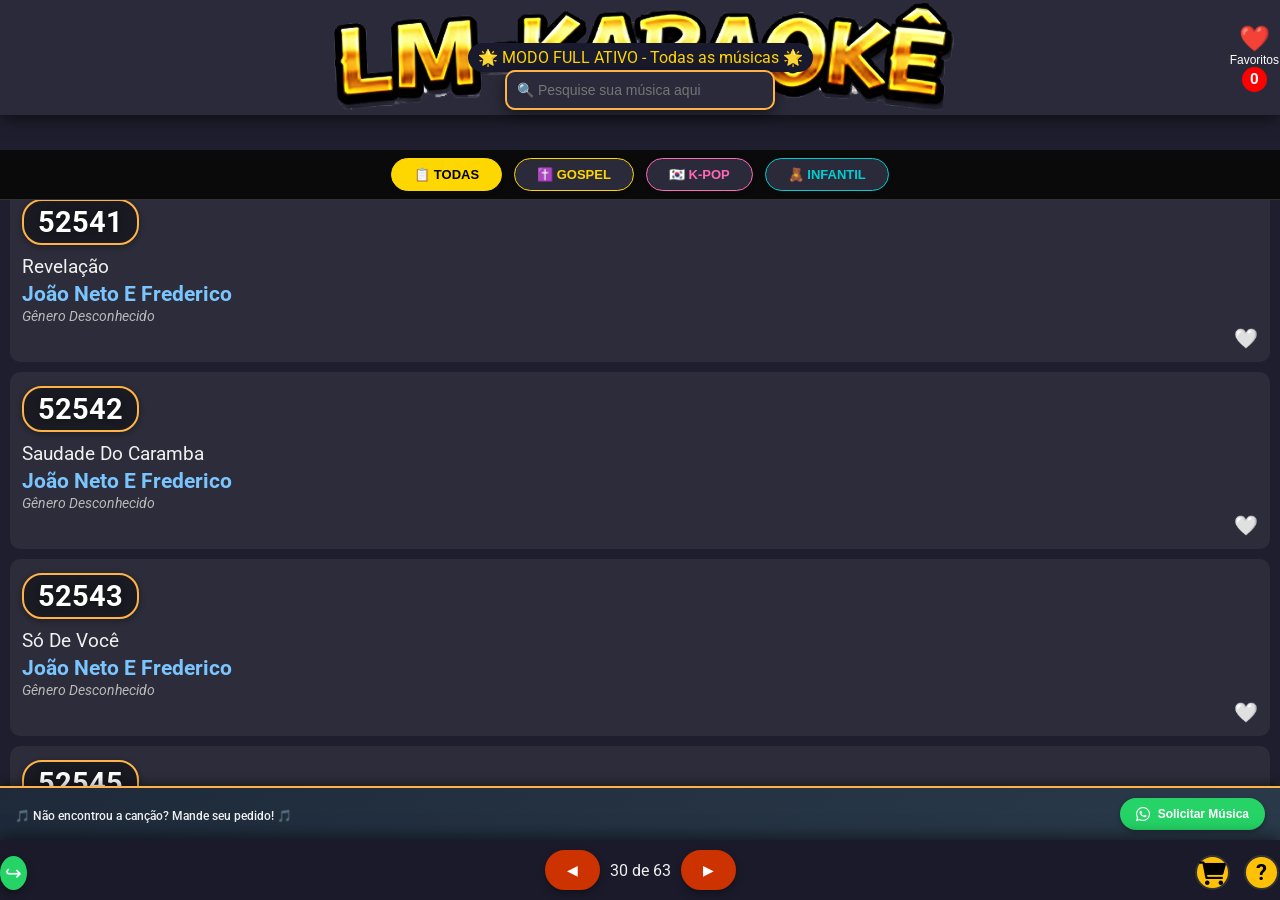
==== commit 8431ef22: "Add files via upload" ====
--- a/index.html
+++ b/index.html
@@ -3,11 +3,11 @@
 <head>
     <meta charset="UTF-8">
     <meta name="viewport" content="width=device-width, initial-scale=1.0, maximum-scale=1.0, user-scalable=no">
-    <meta property="og:title" content="Catálogo LM KARAOKÊ">
+    <meta property="og:title" content="Catálogo LM-KARAOKÊ">
     <meta property="og:description" content="Explore nosso catálogo completo de músicas para karaokê e divirta-se cantando!">
     <meta property="og:image" content="https://i.postimg.cc/zGgC8L0b/IMG-20250302-212454-732.webp">
     <meta property="og:url" content="https://ecdiversoes.github.io/catalogo_lm/">
-    <title>Catálogo LM KARAOKÊ</title>
+    <title>Catálogo LM-KARAOKÊ</title>
     <meta name="theme-color" content="#000000">
     <link rel="manifest" href="manifest.json">
     <link rel="stylesheet" href="https://cdnjs.cloudflare.com/ajax/libs/font-awesome/6.0.0/css/all.min.css">
@@ -17,10 +17,23 @@
     <link rel="stylesheet" href="styles.css">
     <link href="https://fonts.googleapis.com/css2?family=Roboto:wght@400;500;700&display=swap" rel="stylesheet">
     <style>
+        /* Espaçador para manter a altura original do título */
+        .titulo-espacador {
+            height: 48px;
+            margin: 0;
+            visibility: hidden;
+        }
+        
+        @media (max-width: 480px) {
+            .titulo-espacador {
+                height: 40px;
+            }
+        }
+        
         /* Estilos para os botões de filtro rápido - BARRA FIXA MAIS BAIXA */
         .filtros-rapidos {
             position: fixed;
-            top: 130px;
+            top: 150px;
             left: 0;
             width: 100%;
             display: flex;
@@ -160,13 +173,10 @@
 </button>
 
 <div class="cabecalho-fixo">
-    <h1>
-        <span style="display: inline-block; transform: scaleX(-1);">🎤</span> 
-        LM KARAOKÊ	
-        <span style="display: inline-block; transform: scaleX(1);">🎤</span>  
-    </h1>
+    <!-- ESPAÇADOR INVISÍVEL PARA MANTER A ALTURA ORIGINAL -->
+    <div class="titulo-espacador"></div>
+    
     <input type="search" id="pesquisa" placeholder="🔍 Pesquise sua música aqui">
-    <div class="atualizacao-info">atualização  04 de Maio 2026</div>
     <div id="resultado-pesquisa" class="resultado-pesquisa"></div>
     <div id="aviso"></div>
     <a href="favoritos.html" class="favoritos-link">
--- a/styles.css
+++ b/styles.css
@@ -7,8 +7,8 @@
 
 body {
     font-family: 'Roboto', sans-serif;
-    background-color: #000000;
-    color: #E0E0E0;
+    background-color: #1e1e2e;
+    color: #f0f0f0;
     overflow-x: hidden;
 }
 
@@ -18,7 +18,7 @@
     top: 0;
     left: 0;
     width: 100%;
-    background-color: #1a1a2e;
+    background-color: #2a2a3a;
     z-index: 1500;
     padding: 0px;
     box-shadow: 0 4px 15px rgba(0, 0, 0, 0.5);
@@ -38,56 +38,78 @@
     padding: 10px;
 }
 
-/* Cabeçalho Fixo */
+h1 {
+    color: #FFFFFF;
+    font-size: 1.3rem;
+    margin-bottom: 5px;
+}
+
+.atualizacao-info {
+    margin-top: 0px;
+    margin-bottom: 5px;
+    font-size: 12px;
+    color: #dddddd;
+}
+
+/* ======================================== */
+/* CONTROLE DO FUNDO (IMAGEM)               */
+/* ======================================== */
 .cabecalho-fixo {
     position: fixed;
     top: 0;
     left: 0;
     width: 100%;
-    background-color: #1a1a2e;
+    background-color: #2a2a3a;
+    background-image: url('imagens/karaoke.png');
+    background-size: 50% auto;
+    background-position: center;
+    background-repeat: no-repeat;
+    background-blend-mode: hard-light;
     z-index: 1000;
     padding: 0px;
     box-shadow: 0 4px 15px rgba(0, 0, 0, 0.5);
     text-align: center;
-}
-
-h1 {
-    color: #FFFFFF;
-    font-size: 1.3rem;
-    margin-bottom: 5px;
-}
-
-.atualizacao-info {
-    margin-top: 0px;
-    margin-bottom: 5px;
-    font-size: 12px;
-    color: #CCCCCC;
-}
-
-/* Campo de pesquisa */
+    height: 115px;
+}
+
+/* ======================================== */
+/* CONTROLE DA CAIXA DE PESQUISA            */
+/* ======================================== */
 #pesquisa {
+    position: fixed;
+    top: 70px;
+    left: 50%;
+    transform: translateX(-50%);
     width: 90%;
     max-width: 270px;
     padding: 10px;
     font-size: 14px;
-    border: 2px solid #444;
+    border: 2px solid #ffb347;
     border-radius: 10px;
     background-color: #2a2a3a;
     color: #FFFFFF;
-    margin-bottom: 10px;
+    margin: 0;
     transition: all 0.3s ease;
-}
-
-#pesquisa:focus {
-    border-color: #666;
-    box-shadow: 0 0 10px rgba(100, 100, 100, 0.8);
-    outline: none;
+    box-shadow: 0 4px 15px rgba(0, 0, 0, 0.5);
+    z-index: 1001;
+    background-image: none;
+}
+
+/* ======================================== */
+/* AJUSTE ESPECÍFICO PARA CELULAR           */
+/* ======================================== */
+@media (max-width: 768px) {
+    .cabecalho-fixo {
+        background-position: center 0px !important;
+        background-size: 80% auto !important;
+        height: 120px !important;
+    }
 }
 
 /* Estilo para o resultado da pesquisa */
 .resultado-pesquisa {
     font-size: 16px;
-    color: #CCCCCC;
+    color: #cccccc;
     margin-top: 5px;
     text-align: center;
     display: none;
@@ -112,7 +134,7 @@
 }
 
 .conteudo-rolavel::-webkit-scrollbar-thumb {
-    background-color: #1a1a2e;
+    background-color: #3a3a4a;
     border-radius: 10px;
 }
 
@@ -126,7 +148,6 @@
     margin: 0;
 }
 
-/* Lista   /*  separação das musicas  */
 .lista-simples-favoritos {
     display: flex;
     flex-direction: column;
@@ -140,49 +161,59 @@
 .item-lista {
     display: flex;
     flex-direction: column;
-    justify-content: flex-start; /* Alinha o conteúdo verticalmente */
-    padding: 1px;
-    background-color: #1a1a1a;
+    justify-content: flex-start;
+    padding: 12px;          /* aumentei o padding interno para dar mais respiro */
+    background-color: #2c2c3a;
     border-radius: 10px;
     transition: transform 0.2s ease-in-out, box-shadow 0.2s ease-in-out;
     cursor: pointer;
     min-height: 50px;
     overflow: hidden;
     text-overflow: ellipsis;
-    text-align: left; /* Alinha o conteúdo à esquerda */
+    text-align: left;
 }
 
 /* Alinhamento dos números, cantores e músicas à esquerda */
 .numero, .cantor, .musica, .genero {
-    display: block; /* Garante que ocupem o espaço da linha */
-    text-align: left; /* Alinha o texto à esquerda */
-    margin: 1px 0; /* Espaçamento entre as linhas */
-}
-
+    display: block;
+    text-align: left;
+    margin: 2px 0;
+}
+
+/* NÚMERO DA CANÇÃO: BRANCO, MAIOR, COM MOLDURA E DESTAQUE */
 .numero {
-    color: #FFD700;
-    font-weight: bold;
-    font-size: 1.1rem;
-    text-shadow: 0 0 5px rgba(255, 215, 0, 0.5);
+    color: #ffffff;
+    font-weight: bold;
+    font-size: 1.8rem;       /* um pouco maior que antes */
+    text-shadow: 0 0 8px rgba(0, 0, 0, 0.5);
+    
+    /* MOLDURA PARA DESTAQUE */
+    display: inline-block;    /* para a borda envolver apenas o número */
+    background: rgba(0, 0, 0, 0.4);   /* fundo semi-transparente escuro */
+    border: 2px solid #ffb347;        /* borda dourada suave */
+    border-radius: 20px;              /* cantos arredondados */
+    padding: 4px 14px;                /* espaço interno da moldura */
+    margin-bottom: 8px;               /* espaço extra abaixo do número (afasta cantor/música) */
+    box-shadow: 0 2px 6px rgba(0,0,0,0.3);
 }
 
 .cantor {
-    color: #4dabf7;
-    font-weight: bold;
-    font-size: 1.1rem;
+    color: #7bc5ff;
+    font-weight: bold;
+    font-size: 1.3rem;
+    margin-top: 4px;        /* pequeno espaçamento extra vindo do número */
 }
 
 .musica {
-    color: #E0E0E0;
-    font-size: 1rem;
-    text-align: left; /* Garante que a música fique alinhada à esquerda */
+    color: #f0f0f0;
+    font-size: 1.2rem;
+    text-align: left;
 }
 
 .genero {
-    color: #999;
+    color: #bbbbbb;
     font-size: 0.9rem;
     font-style: italic;
-   /* margin-top: 6px; */
 }
 
 /* Controles de Paginação Fixos */
@@ -195,16 +226,16 @@
     justify-content: center;
     gap: 10px;
     padding: 10px;
-    background-color: #0a0a0a;
+    background-color: #1a1a2a;
     box-shadow: 0 -4px 15px rgba(0, 0, 0, 0.5);
     z-index: 999;
 }
 
 .controles-paginacao button {
     padding: 10px 20px;
-    border: 2px solid #FF0000;
+    border: 2px solid #cc3300;
     border-radius: 25px;
-    background-color: #FF0000;
+    background-color: #cc3300;
     color: #FFFFFF;
     cursor: pointer;
     transition: all 0.3s ease;
@@ -213,14 +244,13 @@
 }
 
 .controles-paginacao button:disabled {
-    border-color: #660000;
-    color: #660000;
+    border-color: #662200;
+    color: #aa8866;
     cursor: not-allowed;
 }
 
 .controles-paginacao button:hover:not(:disabled) {
-    background-color: #D70000;
-    color: white;
+    background-color: #aa2200;
     transform: scale(1.05);
     box-shadow: 0 6px 12px rgba(0, 0, 0, 0.4);
 }
@@ -241,7 +271,13 @@
     }
 
     .item-lista {
-        padding: 10px;
+        padding: 8px;
+    }
+
+    .numero {
+        font-size: 1.4rem;
+        padding: 2px 10px;
+        margin-bottom: 6px;
     }
 
     .controles-paginacao {
@@ -265,20 +301,19 @@
     justify-content: center;
     gap: 10px;
     padding: 10px;
-    background-color: #0a0a0a;
+    background-color: #1a1a2a;
     box-shadow: 0 -4px 15px rgba(0, 0, 0, 0.5);
     z-index: 999;
-    align-items: center; /* Alinha os elementos centralizados */
-}
-
-/* Botão de Ajuda */
+    align-items: center;
+}
+
 .help-button {
-    position: fixed; /* Mantém o botão fixo na tela */
-    right: 1px; /* Distância da borda esquerda */
-    bottom: 10px; /* Distância da parte inferior */
+    position: fixed;
+    right: 1px;
+    bottom: 10px;
     width: 35px;
     height: 35px;
-    background-color: #FFD700;
+    background-color: #ffc107;
     border: 2px solid #333;
     border-radius: 50%;
     color: black;
@@ -294,18 +329,17 @@
 }
 
 .help-button:hover {
-    background-color: #FFC107;
+    background-color: #e0a800;
     transform: scale(1.1);
 }
 
-/* Botão de Vendas Fixo */
 .vendas-button {
     position: fixed;
     right: 50px;
     bottom: 10px;
     width: 35px;
     height: 35px;
-    background-color: #FFD700;
+    background-color: #ffc107;
     border: 2px solid #333;
     border-radius: 50%;
     color: black;
@@ -321,7 +355,7 @@
 }
 
 .vendas-button:hover {
-    background-color: #FFC107;
+    background-color: #e0a800;
     transform: scale(1.1);
 }
 
@@ -329,13 +363,12 @@
     font-size: 24px;
 }
 
-/* Botão de Voltar */
 .back-button {
     position: fixed;
     bottom: 10px;
     left: 10px;
     padding: 10px 20px;
-    background-color: #1a1a2e;
+    background-color: #2a2a3a;
     color: white;
     border-radius: 25px;
     text-decoration: none;
@@ -344,10 +377,9 @@
 }
 
 .back-button:hover {
-    background-color: #2a2a4e;
-}
-
-/* Botão de Favorito das músicas pagina favoritos */
+    background-color: #3a3a4e;
+}
+
 .favorito-btn {
     background: none;
     border: none;
@@ -360,7 +392,7 @@
 
 .favorito-btn:hover {
     transform: scale(1.1);
-}  
+}
 
 .favoritos-link {
     position: absolute;
@@ -402,7 +434,7 @@
 #mensagem-favoritos {
     text-align: center;
     font-size: 25px;
-    color: #ff6666;
+    color: #ff8888;
     margin-top: 20px;
     font-weight: bold;
     position: absolute;
@@ -441,19 +473,16 @@
     transform: scale(1.1);
 }
 
-/* Estilo para o coração ativo (favoritado) */
 .coracao.favorito-ativo {
-    color: #FF4500;
+    color: #ff6347;
     font-size: 1.5rem;
 }
 
-/* Estilo para o coração inativo (não favoritado) */
 .coracao.favorito-inativo {
-    color: #555;
+    color: #888;
     font-size: 1.5rem;
 }
 
-/* Botão de Favorito das músicas pagina index */
 .botoes-item {
     margin-left: auto;
     display: flex;
@@ -466,24 +495,23 @@
     font-size: 1.2em;
 }
 
-/* Rodapé */
 .rodape {
     position: fixed;
     bottom: 60px;
     left: 0;
     right: 0;
-    background: linear-gradient(135deg, #0d1b2a 0%, #1b2a3a 100%);
+    background: linear-gradient(135deg, #1e2a3a 0%, #2a3a4a 100%);
     padding: 10px 15px;
     display: flex;
     justify-content: space-between;
     align-items: center;
     z-index: 998;
     box-shadow: 0 -2px 10px rgba(0, 0, 0, 0.4);
-    border-top: 2px solid #ffd700;
+    border-top: 2px solid #ffb347;
 }
 
 .rodape-mensagem span {
-    color: #E0E0E0;
+    color: #f0f0f0;
     font-size: 12px;
     font-weight: 500;
 }
@@ -513,7 +541,6 @@
     transform: scale(1.05);
 }
 
-/* Ajuste para telas pequenas */
 @media (max-width: 480px) {
     .rodape {
         bottom: 55px;
@@ -537,8 +564,6 @@
 /* ======================================== */
 /* ESTILOS PARA O BOTÃO INFANTIL (FILTRO)   */
 /* ======================================== */
-
-/* Botão Infantil na barra de filtros */
 .btn-filtro.infantil {
     background-color: #2a2a3a;
     border: 1px solid #00CED1;
@@ -560,14 +585,11 @@
 /* ======================================== */
 /* ESTILOS PARA MÚSICA INFANTIL NA LISTAGEM */
 /* ======================================== */
-
-/* Destaque visual para músicas infantis (opcional) */
 .item-lista[data-genero="infantil"] {
     border-left: 4px solid #00CED1;
-    background: linear-gradient(90deg, #1a1a1a 0%, #1a1a2a 100%);
-}
-
-/* Badge do gênero específico para infantil no item da lista */
+    background: linear-gradient(90deg, #2c2c3a 0%, #2a2a3a 100%);
+}
+
 .genero-infantil {
     color: #00CED1;
     font-weight: bold;
